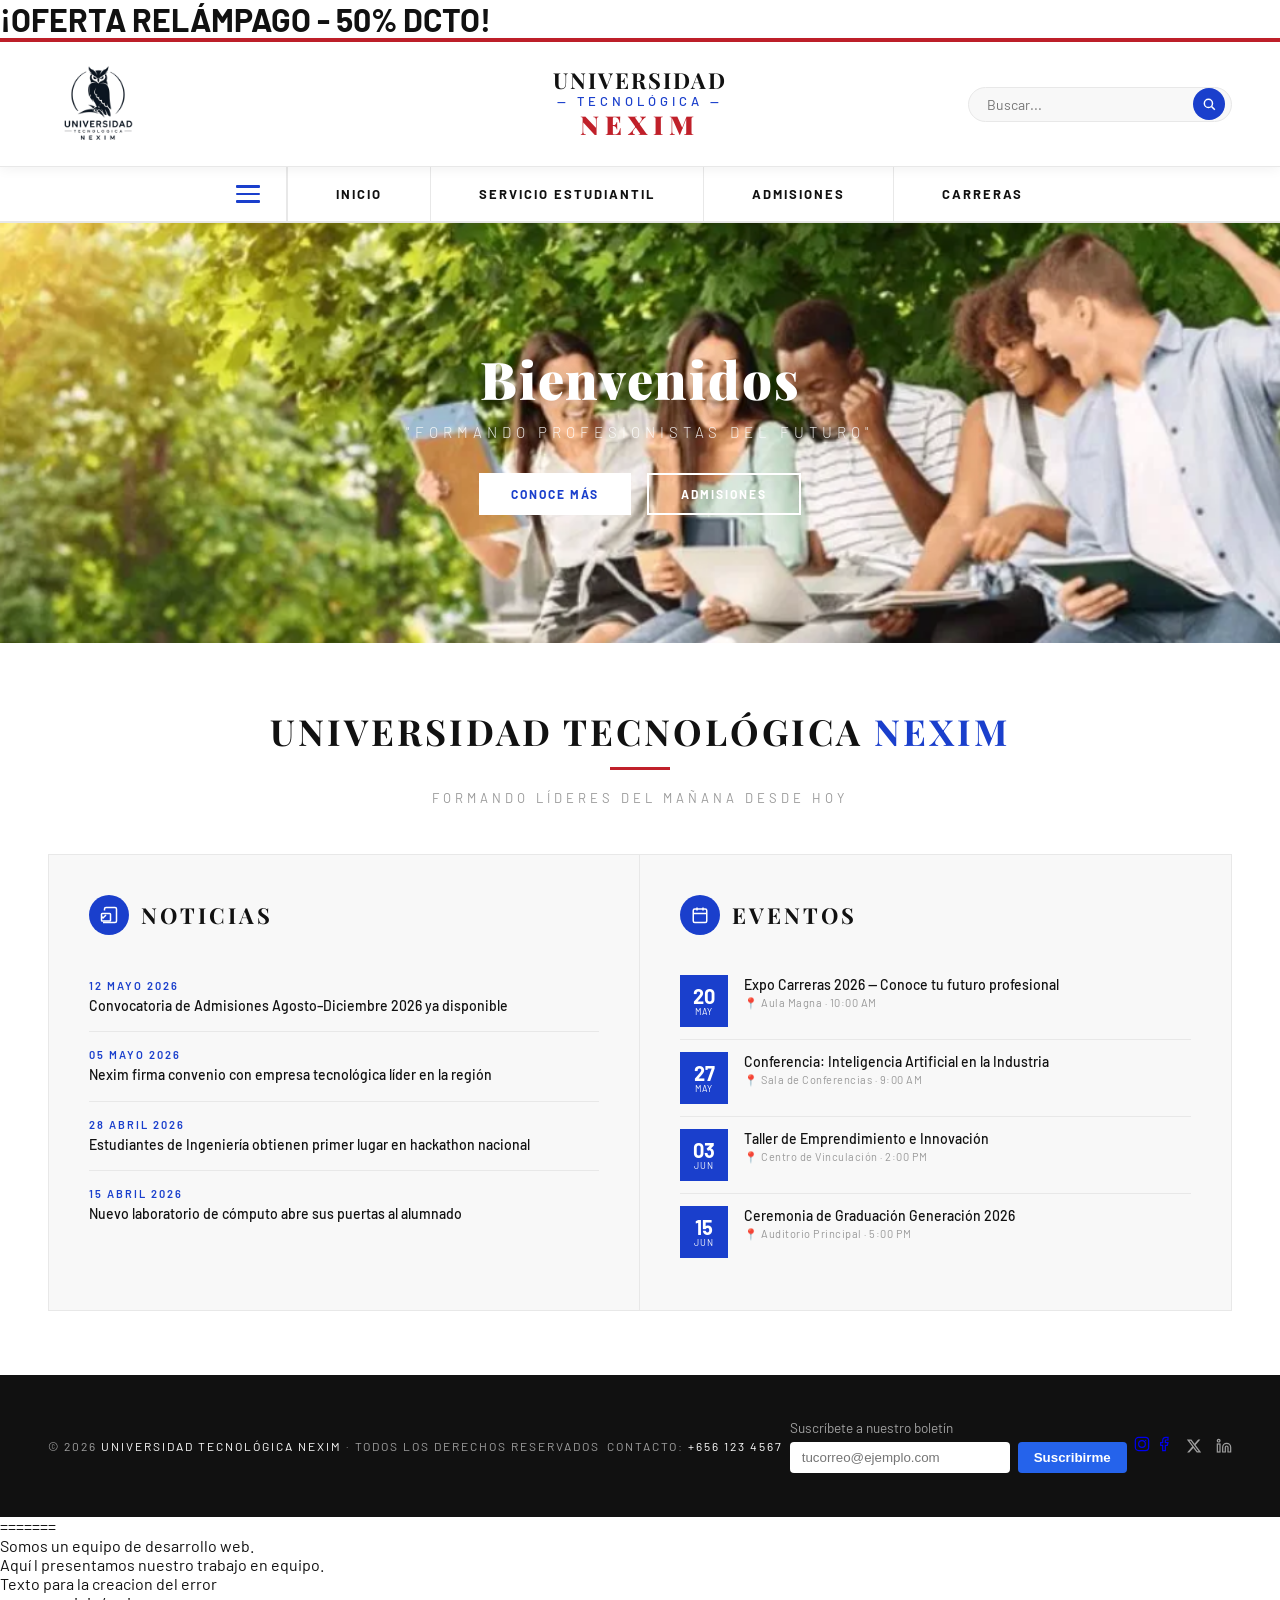
==== index.html @ dfc4796d "feat: formulario añadido en footer" ====
<!DOCTYPE html>
<html lang="es">
<head>
<meta charset="UTF-8">
<meta name="viewport" content="width=device-width, initial-scale=1.0">
<title>Universidad Tecnológica Nexim</title>
<link href="https://fonts.googleapis.com/css2?family=Playfair+Display:wght@700;900&family=Barlow:wght@300;400;500;600;700&display=swap" rel="stylesheet">
<link rel="stylesheet" href="style.css">
</head>
<body>
    <h1>¡OFERTA RELÁMPAGO - 50% DCTO!</h1>

<div class="top-bar"></div>

<!-- HEADER -->
<header>
  <a class="logo-area" href="index.html">
    <img class="logo-img" src="img/logo v2.png" alt="Logo Universidad Tecnológica Nexim">
  </a>
  <div class="logo-text">
    <span class="universidad">Universidad</span>
    <span class="tecnologica">— Tecnológica —</span>
    <span class="nexim">Nexim</span>
  </div>
  <div class="search-box">
    <input type="text" placeholder="Buscar...">
    <button>
      <svg width="14" height="14" fill="none" stroke="currentColor" stroke-width="2.5" viewBox="0 0 24 24">
        <circle cx="11" cy="11" r="7"/><line x1="16.5" y1="16.5" x2="22" y2="22"/>
      </svg>
    </button>
  </div>
</header>

<!-- NAV -->
<nav>
  <ul>
    <li id="hb-wrap">
      <button class="hamburger-btn" id="hb-btn">
        <span></span><span></span><span></span>
      </button>
      <ul class="submenu" id="se-submenu">
        <li>
          <a href="noticias.html">
            <svg width="15" height="15" fill="none" stroke="currentColor" stroke-width="2" viewBox="0 0 24 24">
              <path d="M4 22h16a2 2 0 0 0 2-2V4a2 2 0 0 0-2-2H8a2 2 0 0 0-2 2v2"/>
              <rect x="2" y="10" width="12" height="10" rx="1"/>
              <path d="M2 14l2 2 4-4"/>
            </svg>
            Noticias
          </a>
        </li>
        <li>
          <a href="eventos.html">
            <svg width="15" height="15" fill="none" stroke="currentColor" stroke-width="2" viewBox="0 0 24 24">
              <rect x="3" y="4" width="18" height="18" rx="2" ry="2"/>
              <line x1="16" y1="2" x2="16" y2="6"/>
              <line x1="8" y1="2" x2="8" y2="6"/>
              <line x1="3" y1="10" x2="21" y2="10"/>
            </svg>
            Eventos
          </a>
        </li>
        <!-- ── NUEVO: PORTAL ESTUDIANTIL ── -->
        <li class="submenu-divider"></li>
        <li>
          <a href="login.html" class="submenu-portal">
            <svg width="15" height="15" fill="none" stroke="currentColor" stroke-width="2" viewBox="0 0 24 24">
              <path d="M20 21v-2a4 4 0 0 0-4-4H8a4 4 0 0 0-4 4v2"/>
              <circle cx="12" cy="7" r="4"/>
            </svg>
            Portal Estudiantil
          </a>
        </li>
      </ul>
    </li>
    <li><a href="index.html">Inicio</a></li>
    <li><a href="estudiantil.html">Servicio Estudiantil</a></li>
    <li><a href="admisiones.html">Admisiones</a></li>
    <li><a href="carreras.html">Carreras</a></li>
  </ul>
</nav>

<!-- HERO -->
<section class="hero">
  <div class="hero-pattern"></div>
  <div class="hero-content">
    <h1>Bienvenidos</h1>
    <p>"Formando Profesionistas del Futuro"</p>
    <div class="hero-cta">
      <a href="carreras.html" class="btn-primary">Conoce más</a>
      <a href="admisiones.html" class="btn-outline">Admisiones</a>
    </div>
  </div>
</section>

<!-- WELCOME -->
<section class="welcome">
  <h2>Universidad Tecnológica <span>Nexim</span></h2>
  <div class="divider"></div>
  <p>Formando líderes del mañana desde hoy</p>
</section>

<!-- NEWS & EVENTS -->
<section class="news-events">
  <div class="news-panel">
    <div class="panel-header">
      <div class="panel-icon">
        <svg width="18" height="18" fill="none" stroke="currentColor" stroke-width="2" viewBox="0 0 24 24">
          <path d="M4 22h16a2 2 0 0 0 2-2V4a2 2 0 0 0-2-2H8a2 2 0 0 0-2 2v2"/>
          <path d="M2 14l2 2 4-4"/><rect x="2" y="10" width="12" height="10" rx="1"/>
        </svg>
      </div>
      <h3>Noticias</h3>
    </div>
    <div class="news-item">
      <div class="date">12 Mayo 2026</div>
      <div class="title">Convocatoria de Admisiones Agosto–Diciembre 2026 ya disponible</div>
    </div>
    <div class="news-item">
      <div class="date">05 Mayo 2026</div>
      <div class="title">Nexim firma convenio con empresa tecnológica líder en la región</div>
    </div>
    <div class="news-item">
      <div class="date">28 Abril 2026</div>
      <div class="title">Estudiantes de Ingeniería obtienen primer lugar en hackathon nacional</div>
    </div>
    <div class="news-item">
      <div class="date">15 Abril 2026</div>
      <div class="title">Nuevo laboratorio de cómputo abre sus puertas al alumnado</div>
    </div>
  </div>

  <div class="events-panel">
    <div class="panel-header">
      <div class="panel-icon">
        <svg width="18" height="18" fill="none" stroke="currentColor" stroke-width="2" viewBox="0 0 24 24">
          <rect x="3" y="4" width="18" height="18" rx="2" ry="2"/>
          <line x1="16" y1="2" x2="16" y2="6"/>
          <line x1="8" y1="2" x2="8" y2="6"/>
          <line x1="3" y1="10" x2="21" y2="10"/>
        </svg>
      </div>
      <h3>Eventos</h3>
    </div>
    <div class="event-item">
      <div class="event-date-box"><span class="day">20</span><span class="month">May</span></div>
      <div class="event-info">
        <div class="title">Expo Carreras 2026 — Conoce tu futuro profesional</div>
        <div class="place">📍 Aula Magna · 10:00 AM</div>
      </div>
    </div>
    <div class="event-item">
      <div class="event-date-box"><span class="day">27</span><span class="month">May</span></div>
      <div class="event-info">
        <div class="title">Conferencia: Inteligencia Artificial en la Industria</div>
        <div class="place">📍 Sala de Conferencias · 9:00 AM</div>
      </div>
    </div>
    <div class="event-item">
      <div class="event-date-box"><span class="day">03</span><span class="month">Jun</span></div>
      <div class="event-info">
        <div class="title">Taller de Emprendimiento e Innovación</div>
        <div class="place">📍 Centro de Vinculación · 2:00 PM</div>
      </div>
    </div>
    <div class="event-item">
      <div class="event-date-box"><span class="day">15</span><span class="month">Jun</span></div>
      <div class="event-info">
        <div class="title">Ceremonia de Graduación Generación 2026</div>
        <div class="place">📍 Auditorio Principal · 5:00 PM</div>
      </div>
    </div>
  </div>
</section>

<!-- FOOTER -->
<footer>
  <div class="copy">© 2026 <span>Universidad Tecnológica Nexim</span> · Todos los derechos reservados</div>
  <div class="copy">Contacto: <span>+656 123 4567</span></div>
  <form class="newsletter" onsubmit="event.preventDefault(); alert('¡Gracias por suscribirte!'); this.reset();">
  <label for="newsletter-email">Suscríbete a nuestro boletín</label>
  <div class="newsletter-row">
    <input type="email" id="newsletter-email" placeholder="tucorreo@ejemplo.com" required>
    <button type="submit">Suscribirme</button>
  </div>
  </form>
    <a href="https://www.instagram.com/" target="_blank" rel="noopener" title="Instagram">
      <svg width="16" height="16" fill="none" stroke="currentColor" stroke-width="1.8" viewBox="0 0 24 24">
        <rect x="2" y="2" width="20" height="20" rx="5" ry="5"/>
        <circle cx="12" cy="12" r="5"/>
        <circle cx="17.5" cy="6.5" r="1" fill="currentColor" stroke="none"/>
      </svg>
    </a>
    <a href="https://www.facebook.com/" target="_blank" rel="noopener" title="Facebook">
      <svg width="16" height="16" fill="none" stroke="currentColor" stroke-width="1.8" viewBox="0 0 24 24">
        <path d="M18 2h-3a5 5 0 0 0-5 5v3H7v4h3v8h4v-8h3l1-4h-4V7a1 1 0 0 1 1-1h3z"/>
      </svg>
    </a>
    <a href="https://x.com/" target="_blank" rel="noopener" title="Twitter"></a>
      <svg width="16" height="16" fill="currentColor" viewBox="0 0 24 24">
        <path d="M18.244 2.25h3.308l-7.227 8.26 8.502 11.24H16.17l-5.214-6.817L4.99 21.75H1.68l7.73-8.835L1.254 2.25H8.08l4.713 6.231zm-1.161 17.52h1.833L7.084 4.126H5.117z"/>
      </svg>
    </a>
    <a href="https://www.linkedin.com/" target="_blank" rel="noopener" title="LinkedIn"></a>
      <svg width="16" height="16" fill="none" stroke="currentColor" stroke-width="1.8" viewBox="0 0 24 24">
        <path d="M16 8a6 6 0 0 1 6 6v7h-4v-7a2 2 0 0 0-2-2 2 2 0 0 0-2 2v7h-4v-7a6 6 0 0 1 6-6z"/>
        <rect x="2" y="9" width="4" height="12"/>
        <circle cx="4" cy="4" r="2"/>
      </svg>
    </a>
  </div>
</footer>

<style>
/* ── SEPARADOR Y ESTILO PORTAL EN SUBMENÚ ── */
.submenu-divider {
  height: 1px;
  background: #e5e7eb;
  margin: 6px 12px;
  list-style: none;
}
.submenu-portal {
  color: #1a2744 !important;
  font-weight: 600 !important;
}
.submenu-portal svg {
  stroke: #2563eb;
}
</style>

<script>
  const hbBtn = document.getElementById('hb-btn');
  const submenu = document.getElementById('se-submenu');

  hbBtn.addEventListener('click', function(e) {
    e.stopPropagation();
    const isOpen = submenu.classList.toggle('open');
    if (isOpen) {
      const rect = hbBtn.getBoundingClientRect();
      submenu.style.top  = (rect.bottom) + 'px';
      submenu.style.left = (rect.left)   + 'px';
    }
  });

  document.addEventListener('click', function() {
    submenu.classList.remove('open');
  });
</script>

=======
    <p>Somos un equipo de desarrollo web.</p>
    <p>Aquí l presentamos nuestro trabajo en equipo.</p>

        <div class="caja">
        <p>Texto para la creacion del error</p>
        </div>
>>>>>>> origin/main
</body>
</html>
---- style.css ----
:root {
  --blue: #1a3fcc;
  --blue-dark: #1230a8;
  --blue-light: #2d52e0;
  --red: #c0202a;
  --white: #ffffff;
  --off-white: #f8f8f8;
  --gray-light: #e8e8e8;
  --gray: #999;
  --dark: #111;
}

* { margin: 0; padding: 0; box-sizing: border-box; }

body {
  font-family: 'Barlow', sans-serif;
  background: var(--white);
  color: var(--dark);
}

/* ── TOP BAR ── */
.top-bar {
  background: var(--red);
  height: 4px;
  width: 100%;
}

/* ── HEADER ── */
header {
  display: grid;
  grid-template-columns: 1fr 1fr 1fr;
  align-items: center;
  padding: 12px 48px;
  background: var(--white);
  border-bottom: 1px solid var(--gray-light);
  position: sticky;
  top: 0;
  z-index: 100;
  box-shadow: 0 2px 12px rgba(0,0,0,0.06);
}

.logo-area {
  display: flex;
  align-items: center;
  text-decoration: none;
  justify-content: flex-start;
}

.logo-img {
  width: 100px;
  height: 100px;
  object-fit: contain;
}

.logo-text {
  display: flex;
  flex-direction: column;
  align-items: center;
  text-align: center;
  line-height: 1.2;
  justify-self: center;
}

.logo-text .universidad {
  font-family: 'Playfair Display', serif;
  font-size: 22px;
  font-weight: 700;
  color: var(--dark);
  letter-spacing: 2px;
  text-transform: uppercase;
}

.logo-text .tecnologica {
  font-size: 13px;
  font-weight: 500;
  color: var(--blue);
  letter-spacing: 4px;
  text-transform: uppercase;
}

.logo-text .nexim {
  font-family: 'Playfair Display', serif;
  font-size: 26px;
  font-weight: 900;
  color: var(--red);
  letter-spacing: 6px;
  text-transform: uppercase;
}

/* ── BUSCADOR ── */
.search-box {
  display: flex;
  align-items: center;
  border: 1.5px solid var(--gray-light);
  border-radius: 30px;
  overflow: hidden;
  padding: 0 6px 0 18px;
  background: var(--off-white);
  gap: 6px;
  transition: border-color 0.2s;
  justify-self: end;
}

.search-box:focus-within { border-color: var(--blue); }

.search-box input {
  border: none;
  background: transparent;
  font-family: 'Barlow', sans-serif;
  font-size: 14px;
  outline: none;
  width: 200px;
  color: var(--dark);
  padding: 8px 0;
}

.search-box button {
  background: var(--blue);
  border: none;
  border-radius: 50%;
  width: 32px;
  height: 32px;
  color: white;
  cursor: pointer;
  display: flex;
  align-items: center;
  justify-content: center;
  transition: background 0.2s;
}

.search-box button:hover { background: var(--blue-dark); }

/* ── NAV ── */
nav {
  background: var(--white);
  border-bottom: 2px solid var(--gray-light);
  position: relative;
  z-index: 99;
}

nav ul {
  display: flex;
  list-style: none;
  justify-content: center;
  align-items: stretch;
  gap: 0;
  margin: 0;
  padding: 0;
}

nav ul li {
  display: flex;
  align-items: stretch;
}

nav ul li a {
  display: flex;
  align-items: center;
  padding: 18px 48px;
  text-decoration: none;
  font-size: 13px;
  font-weight: 700;
  letter-spacing: 2px;
  text-transform: uppercase;
  color: var(--dark);
  position: relative;
  transition: color 0.2s;
  white-space: nowrap;
}

nav ul li a::after {
  content: '';
  position: absolute;
  bottom: 0;
  left: 50%;
  transform: translateX(-50%);
  width: 0;
  height: 3px;
  background: var(--blue);
  transition: width 0.3s ease;
}

nav ul li a:hover { color: var(--blue); }
nav ul li a:hover::after { width: 100%; }
nav ul li a.active { color: var(--blue); }
nav ul li a.active::after { width: 100%; }

nav ul li + li { border-left: 1px solid var(--gray-light); }

/* ── HAMBURGER ── */
#hb-wrap {
  position: relative;
  display: flex;
  align-items: stretch;
  border-right: 1px solid var(--gray-light);
}

.hamburger-btn {
  display: flex;
  flex-direction: column;
  gap: 5px;
  justify-content: center;
  align-items: center;
  background: none;
  border: none;
  cursor: pointer;
  padding: 18px 26px;
  transition: background 0.2s;
}

.hamburger-btn:hover { background: #f0f4ff; }

.hamburger-btn span {
  display: block;
  width: 24px;
  height: 2.5px;
  background: var(--blue);
  border-radius: 1px;
  transition: background 0.2s;
}

.hamburger-btn:hover span { background: var(--blue-dark); }

/* ── HAMBURGER SUBMENU (FIX) ── */
#hb-wrap .submenu {
  display: none;
  position: fixed;        /* ← fixed en lugar de absolute */
  top: auto;
  left: auto;
  transform: none;
  background: #fff;
  border: none;
  border-top: 3px solid var(--blue);
  min-width: 220px;
  z-index: 200;
  padding: 8px 0;
  list-style: none;
  border-radius: 0 0 10px 10px;
  box-shadow: 0 8px 24px rgba(0,0,0,0.12);
}

#hb-wrap .submenu.open { display: block; }

#hb-wrap .submenu li {
  display: block;
}

#hb-wrap .submenu a {
  display: flex;
  align-items: center;
  gap: 12px;
  padding: 14px 24px;
  font-size: 15px;
  color: #333;
  text-decoration: none;
  font-weight: 500;
  letter-spacing: 0.5px;
  text-transform: none;
  border-left: 3px solid transparent;
  transition: all 0.2s;
}

#hb-wrap .submenu a::after { display: none; }

#hb-wrap .submenu a svg {
  width: 20px;
  height: 20px;
  color: var(--blue);
  opacity: 0.6;
  transition: opacity 0.2s;
  flex-shrink: 0;
}

#hb-wrap .submenu a:hover {
  background: #f0f4ff;
  color: var(--blue);
  border-left-color: var(--blue);
}

#hb-wrap .submenu a:hover svg { opacity: 1; }

/* ── HERO ── */
.hero {
  position: relative;
  width: 100%;
  height: 420px;
  background-image: url('img/fondo.png');
  background-size: cover;
  background-position: center;
  background-color: var(--blue);
  overflow: hidden;
  display: flex;
  align-items: center;
  justify-content: center;
}

.hero-pattern { display: none; }

.hero-content {
  position: relative;
  text-align: center;
  color: white;
  animation: fadeUp 0.8s ease both;
  z-index: 1;
}

@keyframes fadeUp {
  from { opacity: 0; transform: translateY(30px); }
  to   { opacity: 1; transform: translateY(0); }
}

.hero-content h1 {
  font-family: 'Playfair Display', serif;
  font-size: 52px;
  font-weight: 900;
  letter-spacing: 2px;
  line-height: 1.1;
  margin-bottom: 16px;
  text-shadow: 0 4px 20px rgba(0,0,0,0.3);
}

.hero-content p {
  font-size: 15px;
  font-weight: 300;
  letter-spacing: 5px;
  text-transform: uppercase;
  opacity: 0.85;
  margin-bottom: 32px;
}

.hero-cta {
  display: inline-flex;
  gap: 16px;
}

.btn-primary {
  background: white;
  color: var(--blue);
  font-family: 'Barlow', sans-serif;
  font-weight: 700;
  font-size: 12px;
  letter-spacing: 2px;
  text-transform: uppercase;
  padding: 14px 32px;
  border: none;
  cursor: pointer;
  text-decoration: none;
  transition: all 0.2s;
}

.btn-primary:hover { background: var(--off-white); transform: translateY(-2px); }

.btn-outline {
  border: 2px solid white;
  color: white;
  font-family: 'Barlow', sans-serif;
  font-weight: 700;
  font-size: 12px;
  letter-spacing: 2px;
  text-transform: uppercase;
  padding: 12px 32px;
  cursor: pointer;
  text-decoration: none;
  transition: all 0.2s;
}

.btn-outline:hover { background: white; color: var(--blue); transform: translateY(-2px); }

/* ── WELCOME ── */
.welcome {
  text-align: center;
  padding: 64px 48px 48px;
  background: var(--white);
}

.welcome h2 {
  font-family: 'Playfair Display', serif;
  font-size: 36px;
  font-weight: 700;
  color: var(--dark);
  letter-spacing: 3px;
  text-transform: uppercase;
  margin-bottom: 12px;
}

.welcome h2 span { color: var(--blue); }

.divider {
  width: 60px;
  height: 3px;
  background: var(--red);
  margin: 0 auto 20px;
}

.welcome p {
  font-size: 13px;
  letter-spacing: 4px;
  text-transform: uppercase;
  color: var(--gray);
  font-weight: 400;
}

/* ── NEWS & EVENTS ── */
.news-events {
  display: grid;
  grid-template-columns: 1fr 1fr;
  gap: 0;
  margin: 0 48px 64px;
  border: 1px solid var(--gray-light);
  overflow: hidden;
}

.news-panel, .events-panel {
  padding: 40px;
  background: var(--off-white);
}

.news-panel { border-right: 1px solid var(--gray-light); }

.panel-header {
  display: flex;
  align-items: center;
  gap: 12px;
  margin-bottom: 28px;
}

.panel-icon {
  width: 40px;
  height: 40px;
  background: var(--blue);
  border-radius: 50%;
  display: flex;
  align-items: center;
  justify-content: center;
  color: white;
  flex-shrink: 0;
}

.panel-header h3 {
  font-family: 'Playfair Display', serif;
  font-size: 22px;
  font-weight: 700;
  letter-spacing: 3px;
  text-transform: uppercase;
  color: var(--dark);
}

.news-item {
  padding: 16px 0;
  border-bottom: 1px solid var(--gray-light);
  cursor: pointer;
  transition: padding-left 0.2s;
}

.news-item:last-child { border-bottom: none; }
.news-item:hover { padding-left: 8px; }

.news-item .date {
  font-size: 11px;
  font-weight: 600;
  letter-spacing: 2px;
  text-transform: uppercase;
  color: var(--blue);
  margin-bottom: 4px;
}

.news-item .title {
  font-size: 14px;
  font-weight: 500;
  color: var(--dark);
  line-height: 1.4;
}

.event-item {
  display: flex;
  gap: 16px;
  padding: 12px 0;
  border-bottom: 1px solid var(--gray-light);
  cursor: pointer;
  transition: padding-left 0.2s;
}

.event-item:last-child { border-bottom: none; }
.event-item:hover { padding-left: 8px; }

.event-date-box {
  width: 48px;
  height: 52px;
  background: var(--blue);
  color: white;
  display: flex;
  flex-direction: column;
  align-items: center;
  justify-content: center;
  flex-shrink: 0;
  line-height: 1.1;
}

.event-date-box .day  { font-size: 20px; font-weight: 700; }
.event-date-box .month { font-size: 9px; letter-spacing: 1px; text-transform: uppercase; }

.event-info .title { font-size: 14px; font-weight: 500; color: var(--dark); line-height: 1.4; }
.event-info .place { font-size: 11px; color: var(--gray); margin-top: 2px; letter-spacing: 0.5px; }

/* ── FOOTER ── */
footer {
  background: var(--dark);
  color: rgba(255,255,255,0.6);
  padding: 32px 48px;
  display: flex;
  align-items: center;
  justify-content: space-between;
}

footer .copy {
  font-size: 12px;
  letter-spacing: 2px;
  text-transform: uppercase;
}

footer .copy span { color: white; }

.social-links {
  display: flex;
  gap: 16px;
}

.social-links a {
  width: 36px;
  height: 36px;
  border: 1px solid rgba(255,255,255,0.2);
  border-radius: 50%;
  display: flex;
  align-items: center;
  justify-content: center;
  color: rgba(255,255,255,0.6);
  text-decoration: none;
  transition: all 0.2s;
}

.social-links a:hover {
  background: var(--blue);
  border-color: var(--blue);
  color: white;
  transform: translateY(-2px);
}

.newsletter { margin: 12px 0; }
.newsletter label { display: block; font-size: 0.85rem; margin-bottom: 6px; }
.newsletter-row { display: flex; gap: 8px; justify-content: center; flex-wrap: wrap; }
.newsletter input { padding: 8px 12px; border: none; border-radius: 4px; min-width: 220px; }
.newsletter button { padding: 8px 16px; border: none; border-radius: 4px; background: #2563eb; color: #fff; font-weight: 600; cursor: pointer; }
.newsletter button:hover { opacity: 0.85; }
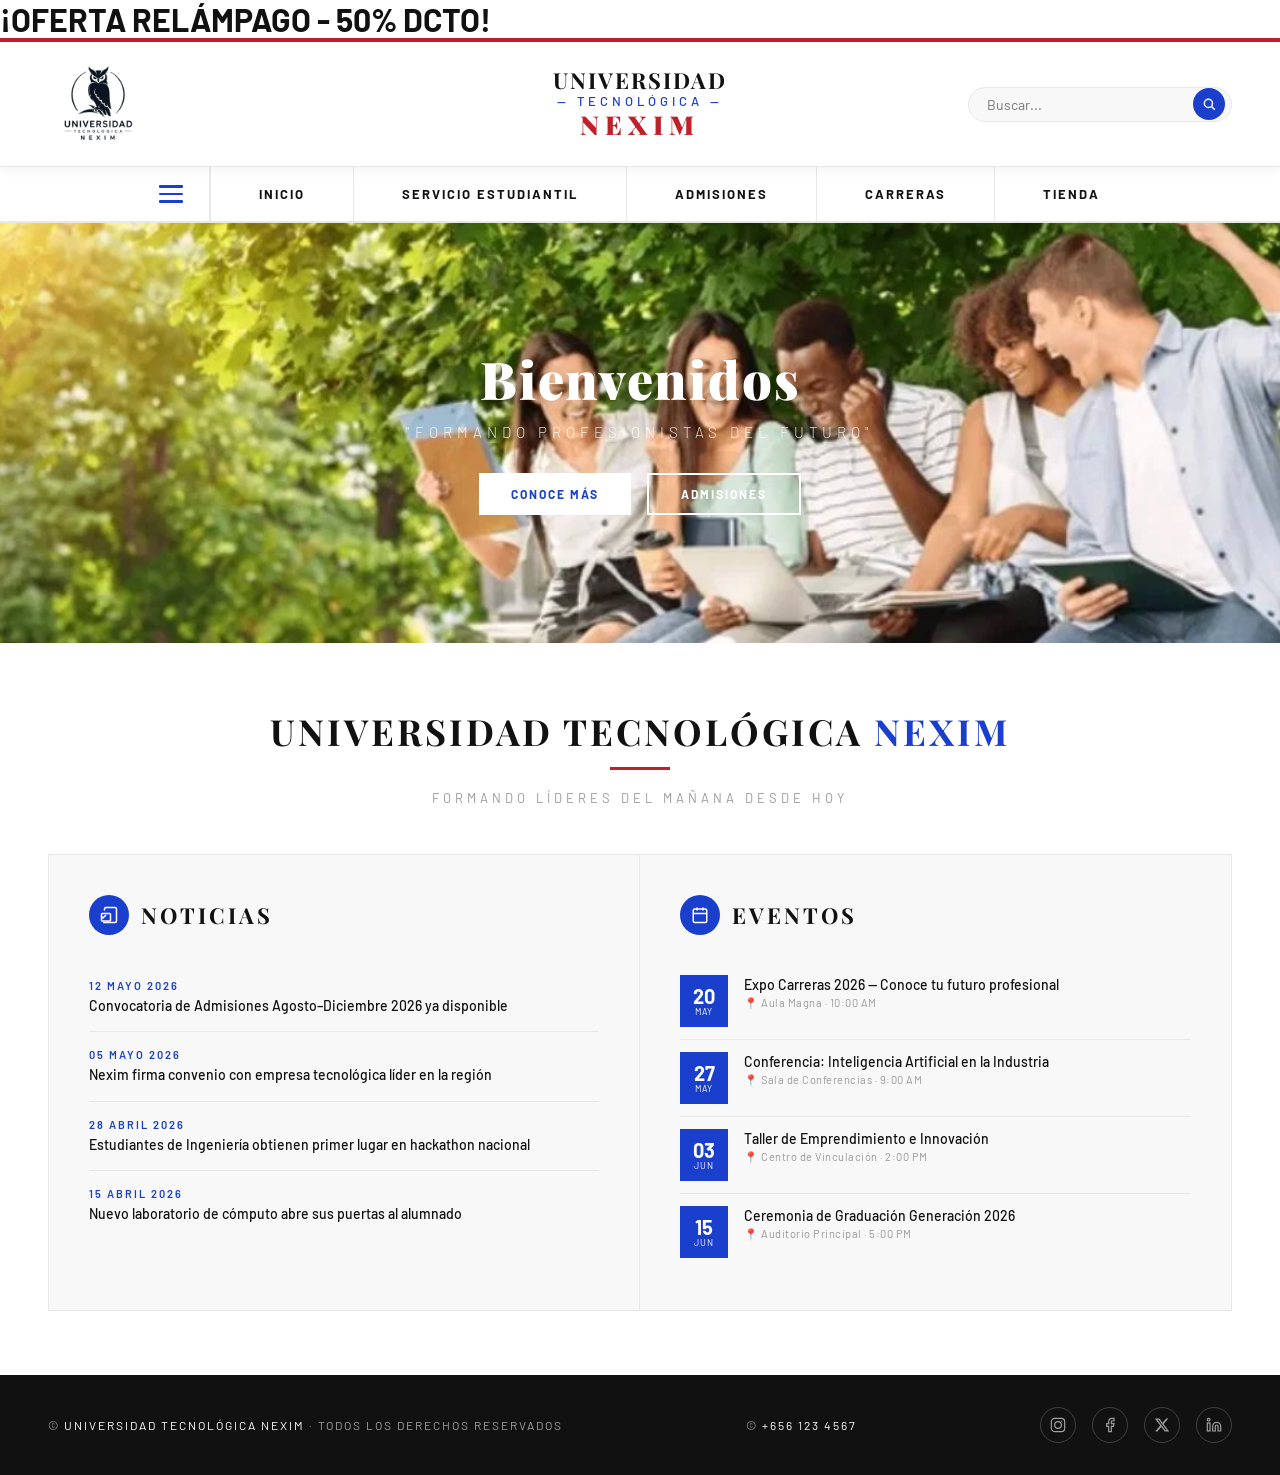
==== commit fa0cf7c7: "feat: apartado de tienda con productos, precios y boton comprar" ====
--- a/index.html
+++ b/index.html
@@ -9,6 +9,7 @@
 </head>
 <body>
     <h1>¡OFERTA RELÁMPAGO - 50% DCTO!</h1>
+
 
 <div class="top-bar"></div>
 
@@ -78,6 +79,7 @@
     <li><a href="estudiantil.html">Servicio Estudiantil</a></li>
     <li><a href="admisiones.html">Admisiones</a></li>
     <li><a href="carreras.html">Carreras</a></li>
+    <li><a href="tienda.html">Tienda</a></li>
   </ul>
 </nav>
 
@@ -176,33 +178,27 @@
 
 <!-- FOOTER -->
 <footer>
-  <div class="copy">© 2026 <span>Universidad Tecnológica Nexim</span> · Todos los derechos reservados</div>
-  <div class="copy">Contacto: <span>+656 123 4567</span></div>
-  <form class="newsletter" onsubmit="event.preventDefault(); alert('¡Gracias por suscribirte!'); this.reset();">
-  <label for="newsletter-email">Suscríbete a nuestro boletín</label>
-  <div class="newsletter-row">
-    <input type="email" id="newsletter-email" placeholder="tucorreo@ejemplo.com" required>
-    <button type="submit">Suscribirme</button>
-  </div>
-  </form>
-    <a href="https://www.instagram.com/" target="_blank" rel="noopener" title="Instagram">
+  <div class="copy">© <span>Universidad Tecnológica Nexim</span> · Todos los derechos reservados</div>
+  <div class="copy">© <span>+656 123 4567</span></div>
+  <div class="social-links">
+    <a href="#" title="Instagram">
       <svg width="16" height="16" fill="none" stroke="currentColor" stroke-width="1.8" viewBox="0 0 24 24">
         <rect x="2" y="2" width="20" height="20" rx="5" ry="5"/>
         <circle cx="12" cy="12" r="5"/>
         <circle cx="17.5" cy="6.5" r="1" fill="currentColor" stroke="none"/>
       </svg>
     </a>
-    <a href="https://www.facebook.com/" target="_blank" rel="noopener" title="Facebook">
+    <a href="#" title="Facebook">
       <svg width="16" height="16" fill="none" stroke="currentColor" stroke-width="1.8" viewBox="0 0 24 24">
         <path d="M18 2h-3a5 5 0 0 0-5 5v3H7v4h3v8h4v-8h3l1-4h-4V7a1 1 0 0 1 1-1h3z"/>
       </svg>
     </a>
-    <a href="https://x.com/" target="_blank" rel="noopener" title="Twitter"></a>
+    <a href="#" title="Twitter">
       <svg width="16" height="16" fill="currentColor" viewBox="0 0 24 24">
         <path d="M18.244 2.25h3.308l-7.227 8.26 8.502 11.24H16.17l-5.214-6.817L4.99 21.75H1.68l7.73-8.835L1.254 2.25H8.08l4.713 6.231zm-1.161 17.52h1.833L7.084 4.126H5.117z"/>
       </svg>
     </a>
-    <a href="https://www.linkedin.com/" target="_blank" rel="noopener" title="LinkedIn"></a>
+    <a href="#" title="LinkedIn">
       <svg width="16" height="16" fill="none" stroke="currentColor" stroke-width="1.8" viewBox="0 0 24 24">
         <path d="M16 8a6 6 0 0 1 6 6v7h-4v-7a2 2 0 0 0-2-2 2 2 0 0 0-2 2v7h-4v-7a6 6 0 0 1 6-6z"/>
         <rect x="2" y="9" width="4" height="12"/>
@@ -248,13 +244,5 @@
   });
 </script>
 
-=======
-    <p>Somos un equipo de desarrollo web.</p>
-    <p>Aquí l presentamos nuestro trabajo en equipo.</p>
-
-        <div class="caja">
-        <p>Texto para la creacion del error</p>
-        </div>
->>>>>>> origin/main
 </body>
 </html>
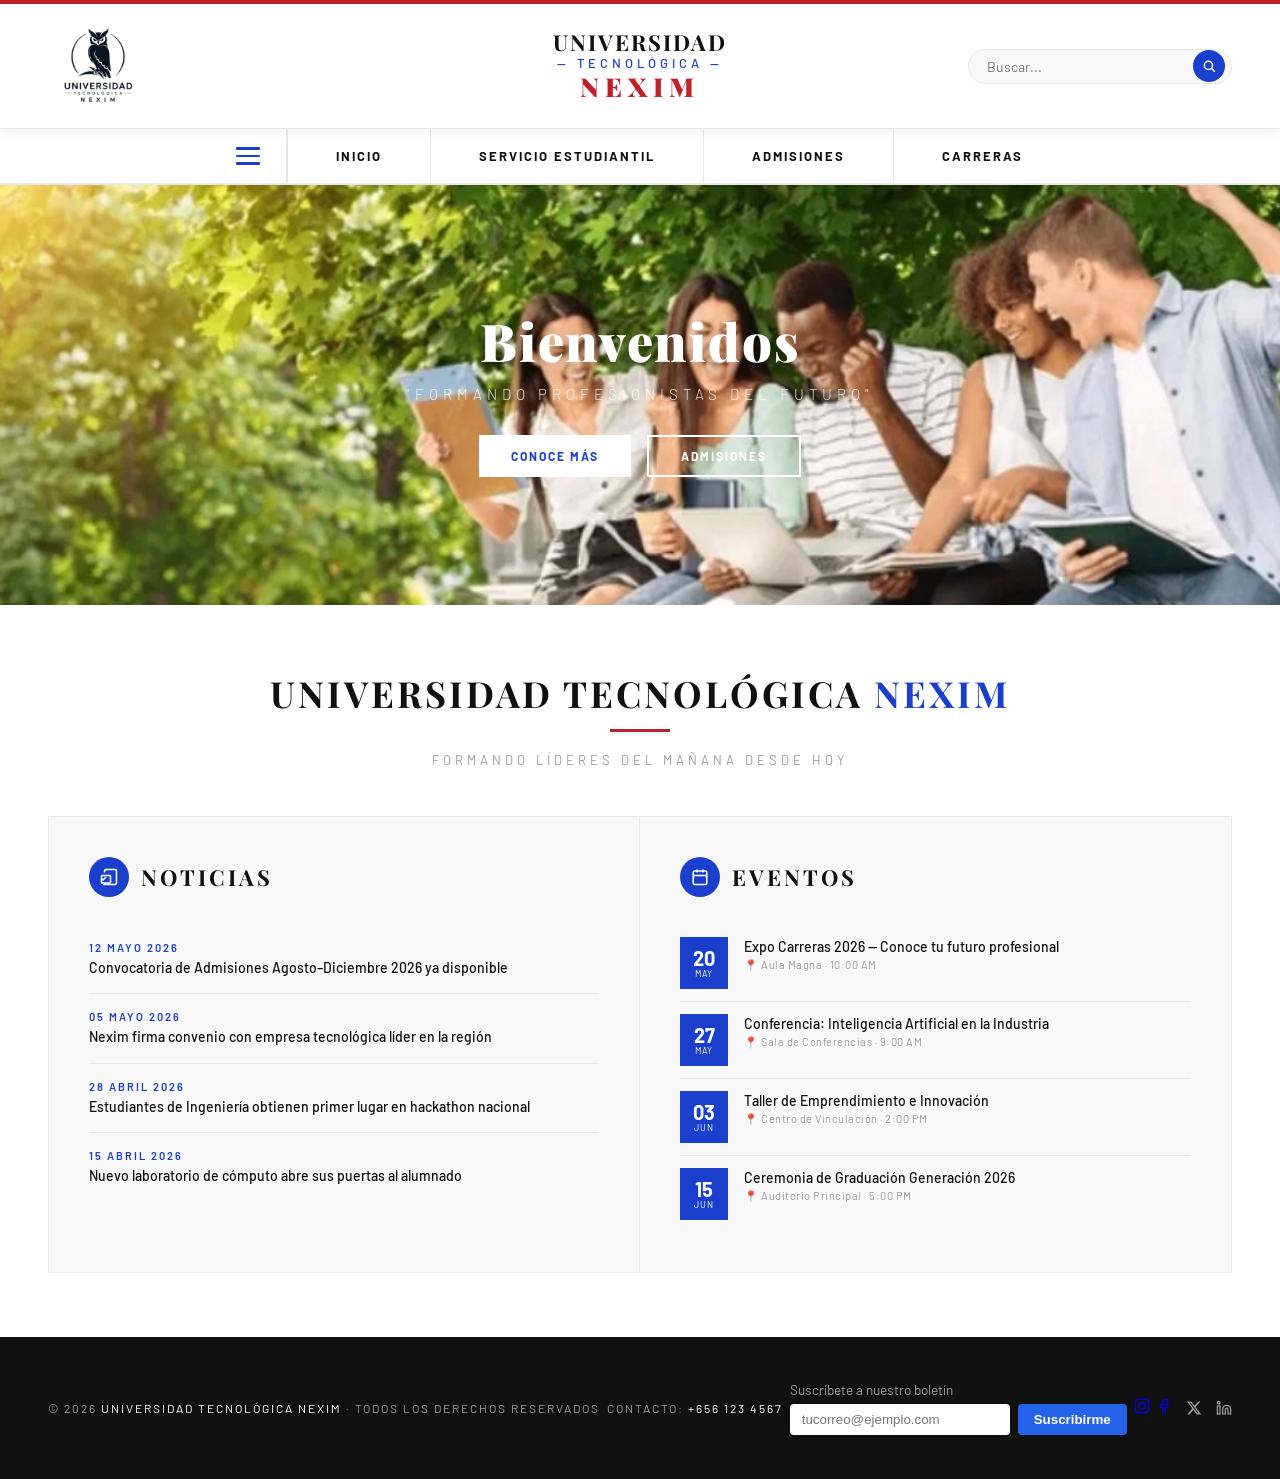
==== commit c818b1cc: "merge: actualizado con main" ====
--- a/index.html
+++ b/index.html
@@ -8,8 +8,6 @@
 <link rel="stylesheet" href="style.css">
 </head>
 <body>
-    <h1>¡OFERTA RELÁMPAGO - 50% DCTO!</h1>
-
 
 <div class="top-bar"></div>
 
@@ -79,7 +77,6 @@
     <li><a href="estudiantil.html">Servicio Estudiantil</a></li>
     <li><a href="admisiones.html">Admisiones</a></li>
     <li><a href="carreras.html">Carreras</a></li>
-    <li><a href="tienda.html">Tienda</a></li>
   </ul>
 </nav>
 
@@ -178,27 +175,33 @@
 
 <!-- FOOTER -->
 <footer>
-  <div class="copy">© <span>Universidad Tecnológica Nexim</span> · Todos los derechos reservados</div>
-  <div class="copy">© <span>+656 123 4567</span></div>
-  <div class="social-links">
-    <a href="#" title="Instagram">
+  <div class="copy">© 2026 <span>Universidad Tecnológica Nexim</span> · Todos los derechos reservados</div>
+  <div class="copy">Contacto: <span>+656 123 4567</span></div>
+  <form class="newsletter" onsubmit="event.preventDefault(); alert('¡Gracias por suscribirte!'); this.reset();">
+  <label for="newsletter-email">Suscríbete a nuestro boletín</label>
+  <div class="newsletter-row">
+    <input type="email" id="newsletter-email" placeholder="tucorreo@ejemplo.com" required>
+    <button type="submit">Suscribirme</button>
+  </div>
+  </form>
+    <a href="https://www.instagram.com/" target="_blank" rel="noopener" title="Instagram">
       <svg width="16" height="16" fill="none" stroke="currentColor" stroke-width="1.8" viewBox="0 0 24 24">
         <rect x="2" y="2" width="20" height="20" rx="5" ry="5"/>
         <circle cx="12" cy="12" r="5"/>
         <circle cx="17.5" cy="6.5" r="1" fill="currentColor" stroke="none"/>
       </svg>
     </a>
-    <a href="#" title="Facebook">
+    <a href="https://www.facebook.com/" target="_blank" rel="noopener" title="Facebook">
       <svg width="16" height="16" fill="none" stroke="currentColor" stroke-width="1.8" viewBox="0 0 24 24">
         <path d="M18 2h-3a5 5 0 0 0-5 5v3H7v4h3v8h4v-8h3l1-4h-4V7a1 1 0 0 1 1-1h3z"/>
       </svg>
     </a>
-    <a href="#" title="Twitter">
+    <a href="https://x.com/" target="_blank" rel="noopener" title="Twitter"></a>
       <svg width="16" height="16" fill="currentColor" viewBox="0 0 24 24">
         <path d="M18.244 2.25h3.308l-7.227 8.26 8.502 11.24H16.17l-5.214-6.817L4.99 21.75H1.68l7.73-8.835L1.254 2.25H8.08l4.713 6.231zm-1.161 17.52h1.833L7.084 4.126H5.117z"/>
       </svg>
     </a>
-    <a href="#" title="LinkedIn">
+    <a href="https://www.linkedin.com/" target="_blank" rel="noopener" title="LinkedIn"></a>
       <svg width="16" height="16" fill="none" stroke="currentColor" stroke-width="1.8" viewBox="0 0 24 24">
         <path d="M16 8a6 6 0 0 1 6 6v7h-4v-7a2 2 0 0 0-2-2 2 2 0 0 0-2 2v7h-4v-7a6 6 0 0 1 6-6z"/>
         <rect x="2" y="9" width="4" height="12"/>
@@ -245,4 +248,4 @@
 </script>
 
 </body>
-</html>+</html>
--- a/style.css
+++ b/style.css
@@ -538,16 +538,13 @@
   transition: all 0.2s;
 }
 
-.social-links a:hover {
-  background: var(--blue);
-  border-color: var(--blue);
-  color: white;
-  transform: translateY(-2px);
-}
+    .tarjeta {
+        padding: 24px 22px;
+    }
 
 .newsletter { margin: 12px 0; }
 .newsletter label { display: block; font-size: 0.85rem; margin-bottom: 6px; }
 .newsletter-row { display: flex; gap: 8px; justify-content: center; flex-wrap: wrap; }
 .newsletter input { padding: 8px 12px; border: none; border-radius: 4px; min-width: 220px; }
 .newsletter button { padding: 8px 16px; border: none; border-radius: 4px; background: #2563eb; color: #fff; font-weight: 600; cursor: pointer; }
-.newsletter button:hover { opacity: 0.85; }+.newsletter button:hover { opacity: 0.85; }
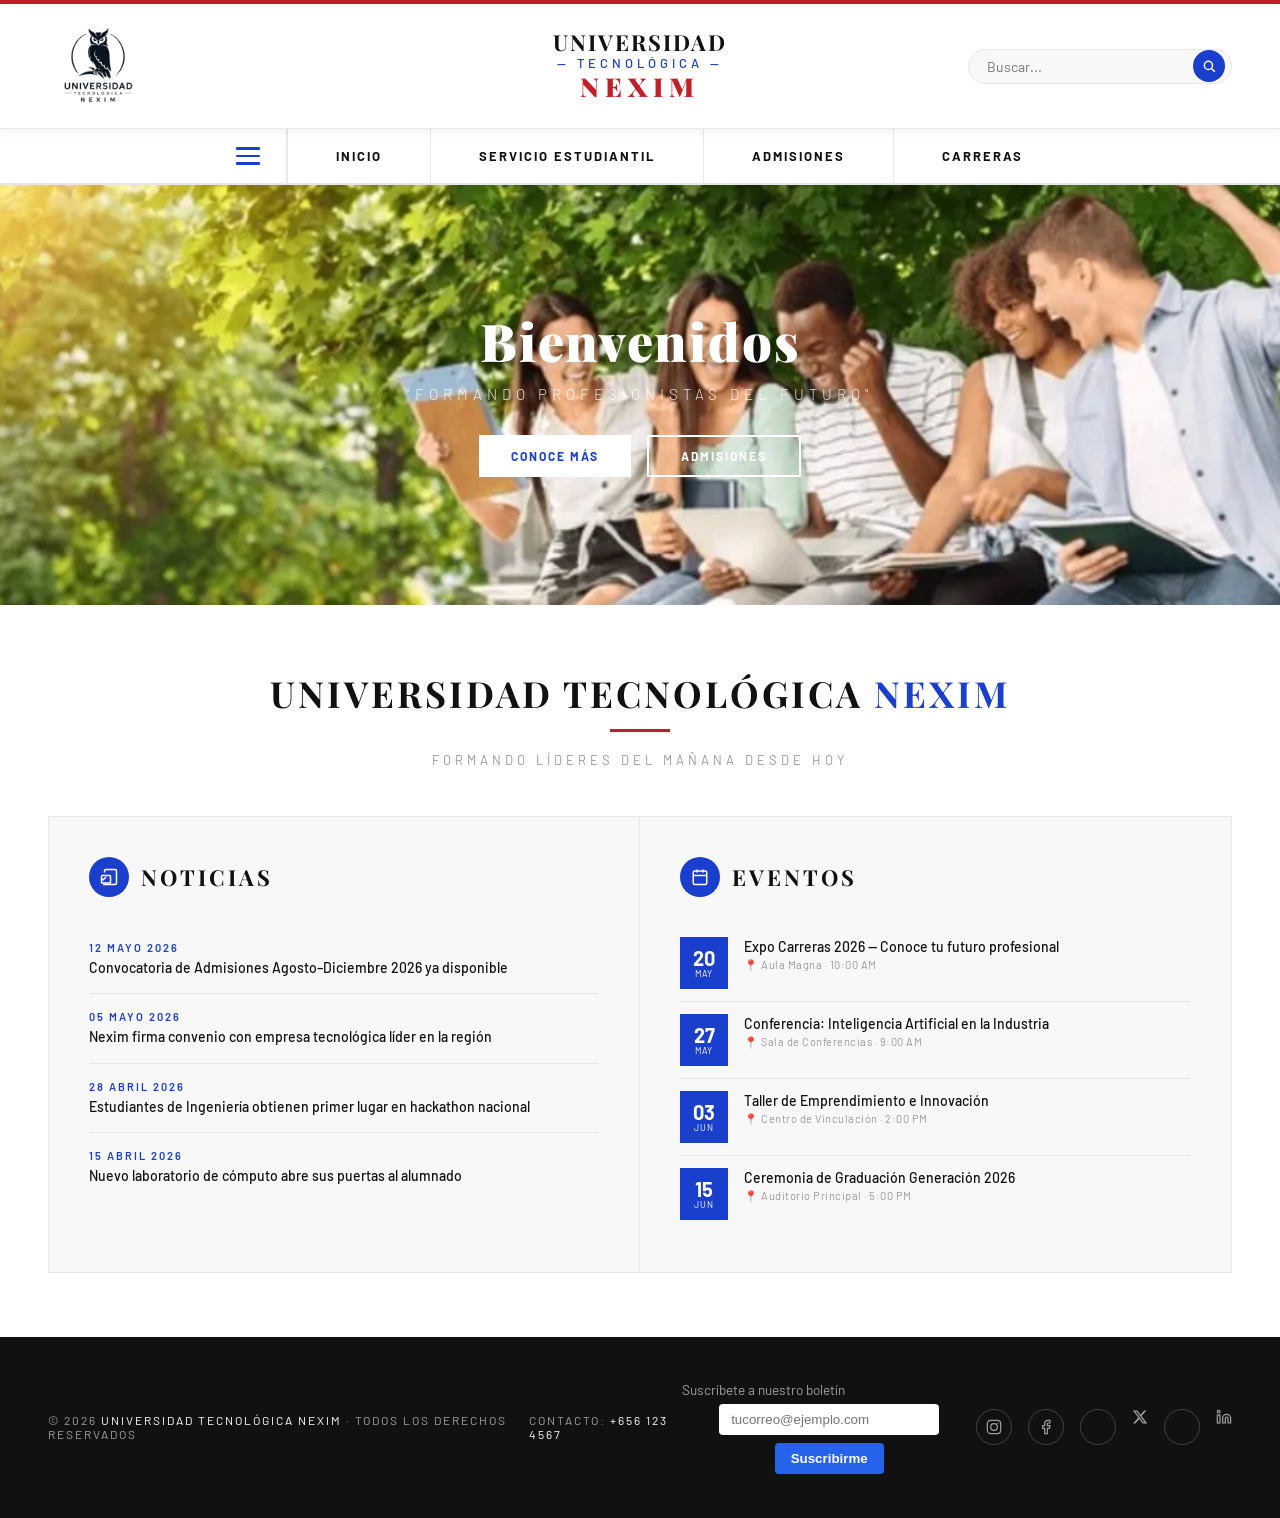
==== commit 6eda8df8: "fix: resolviendo error en el contenedor social-links y reglas de style.css" ====
--- a/index.html
+++ b/index.html
@@ -184,31 +184,32 @@
     <button type="submit">Suscribirme</button>
   </div>
   </form>
-    <a href="https://www.instagram.com/" target="_blank" rel="noopener" title="Instagram">
-      <svg width="16" height="16" fill="none" stroke="currentColor" stroke-width="1.8" viewBox="0 0 24 24">
-        <rect x="2" y="2" width="20" height="20" rx="5" ry="5"/>
-        <circle cx="12" cy="12" r="5"/>
-        <circle cx="17.5" cy="6.5" r="1" fill="currentColor" stroke="none"/>
-      </svg>
-    </a>
-    <a href="https://www.facebook.com/" target="_blank" rel="noopener" title="Facebook">
-      <svg width="16" height="16" fill="none" stroke="currentColor" stroke-width="1.8" viewBox="0 0 24 24">
-        <path d="M18 2h-3a5 5 0 0 0-5 5v3H7v4h3v8h4v-8h3l1-4h-4V7a1 1 0 0 1 1-1h3z"/>
-      </svg>
-    </a>
-    <a href="https://x.com/" target="_blank" rel="noopener" title="Twitter"></a>
-      <svg width="16" height="16" fill="currentColor" viewBox="0 0 24 24">
-        <path d="M18.244 2.25h3.308l-7.227 8.26 8.502 11.24H16.17l-5.214-6.817L4.99 21.75H1.68l7.73-8.835L1.254 2.25H8.08l4.713 6.231zm-1.161 17.52h1.833L7.084 4.126H5.117z"/>
-      </svg>
-    </a>
-    <a href="https://www.linkedin.com/" target="_blank" rel="noopener" title="LinkedIn"></a>
-      <svg width="16" height="16" fill="none" stroke="currentColor" stroke-width="1.8" viewBox="0 0 24 24">
-        <path d="M16 8a6 6 0 0 1 6 6v7h-4v-7a2 2 0 0 0-2-2 2 2 0 0 0-2 2v7h-4v-7a6 6 0 0 1 6-6z"/>
-        <rect x="2" y="9" width="4" height="12"/>
-        <circle cx="4" cy="4" r="2"/>
-      </svg>
-    </a>
-  </div>
+  <div class="social-links">
+        <a href="https://www.instagram.com/" target="_blank" rel="noopener" title="Instagram">
+        <svg width="16" height="16" fill="none" stroke="currentColor" stroke-width="1.8" viewBox="0 0 24 24">
+            <rect x="2" y="2" width="20" height="20" rx="5" ry="5"/>
+            <circle cx="12" cy="12" r="5"/>
+            <circle cx="17.5" cy="6.5" r="1" fill="currentColor" stroke="none"/>
+        </svg>
+        </a>
+        <a href="https://www.facebook.com/" target="_blank" rel="noopener" title="Facebook">
+        <svg width="16" height="16" fill="none" stroke="currentColor" stroke-width="1.8" viewBox="0 0 24 24">
+            <path d="M18 2h-3a5 5 0 0 0-5 5v3H7v4h3v8h4v-8h3l1-4h-4V7a1 1 0 0 1 1-1h3z"/>
+        </svg>
+        </a>
+        <a href="https://x.com/" target="_blank" rel="noopener" title="Twitter"></a>
+        <svg width="16" height="16" fill="currentColor" viewBox="0 0 24 24">
+            <path d="M18.244 2.25h3.308l-7.227 8.26 8.502 11.24H16.17l-5.214-6.817L4.99 21.75H1.68l7.73-8.835L1.254 2.25H8.08l4.713 6.231zm-1.161 17.52h1.833L7.084 4.126H5.117z"/>
+        </svg>
+        </a>
+        <a href="https://www.linkedin.com/" target="_blank" rel="noopener" title="LinkedIn"></a>
+        <svg width="16" height="16" fill="none" stroke="currentColor" stroke-width="1.8" viewBox="0 0 24 24">
+            <path d="M16 8a6 6 0 0 1 6 6v7h-4v-7a2 2 0 0 0-2-2 2 2 0 0 0-2 2v7h-4v-7a6 6 0 0 1 6-6z"/>
+            <rect x="2" y="9" width="4" height="12"/>
+            <circle cx="4" cy="4" r="2"/>
+        </svg>
+        </a>
+    </div>
 </footer>
 
 <style>
--- a/style.css
+++ b/style.css
@@ -538,13 +538,16 @@
   transition: all 0.2s;
 }
 
-    .tarjeta {
-        padding: 24px 22px;
-    }
+.social-links a:hover {
+  background: var(--blue);
+  border-color: var(--blue);
+  color: white;
+  transform: translateY(-2px);
+}
 
 .newsletter { margin: 12px 0; }
 .newsletter label { display: block; font-size: 0.85rem; margin-bottom: 6px; }
 .newsletter-row { display: flex; gap: 8px; justify-content: center; flex-wrap: wrap; }
 .newsletter input { padding: 8px 12px; border: none; border-radius: 4px; min-width: 220px; }
 .newsletter button { padding: 8px 16px; border: none; border-radius: 4px; background: #2563eb; color: #fff; font-weight: 600; cursor: pointer; }
-.newsletter button:hover { opacity: 0.85; }
+.newsletter button:hover { opacity: 0.85; }
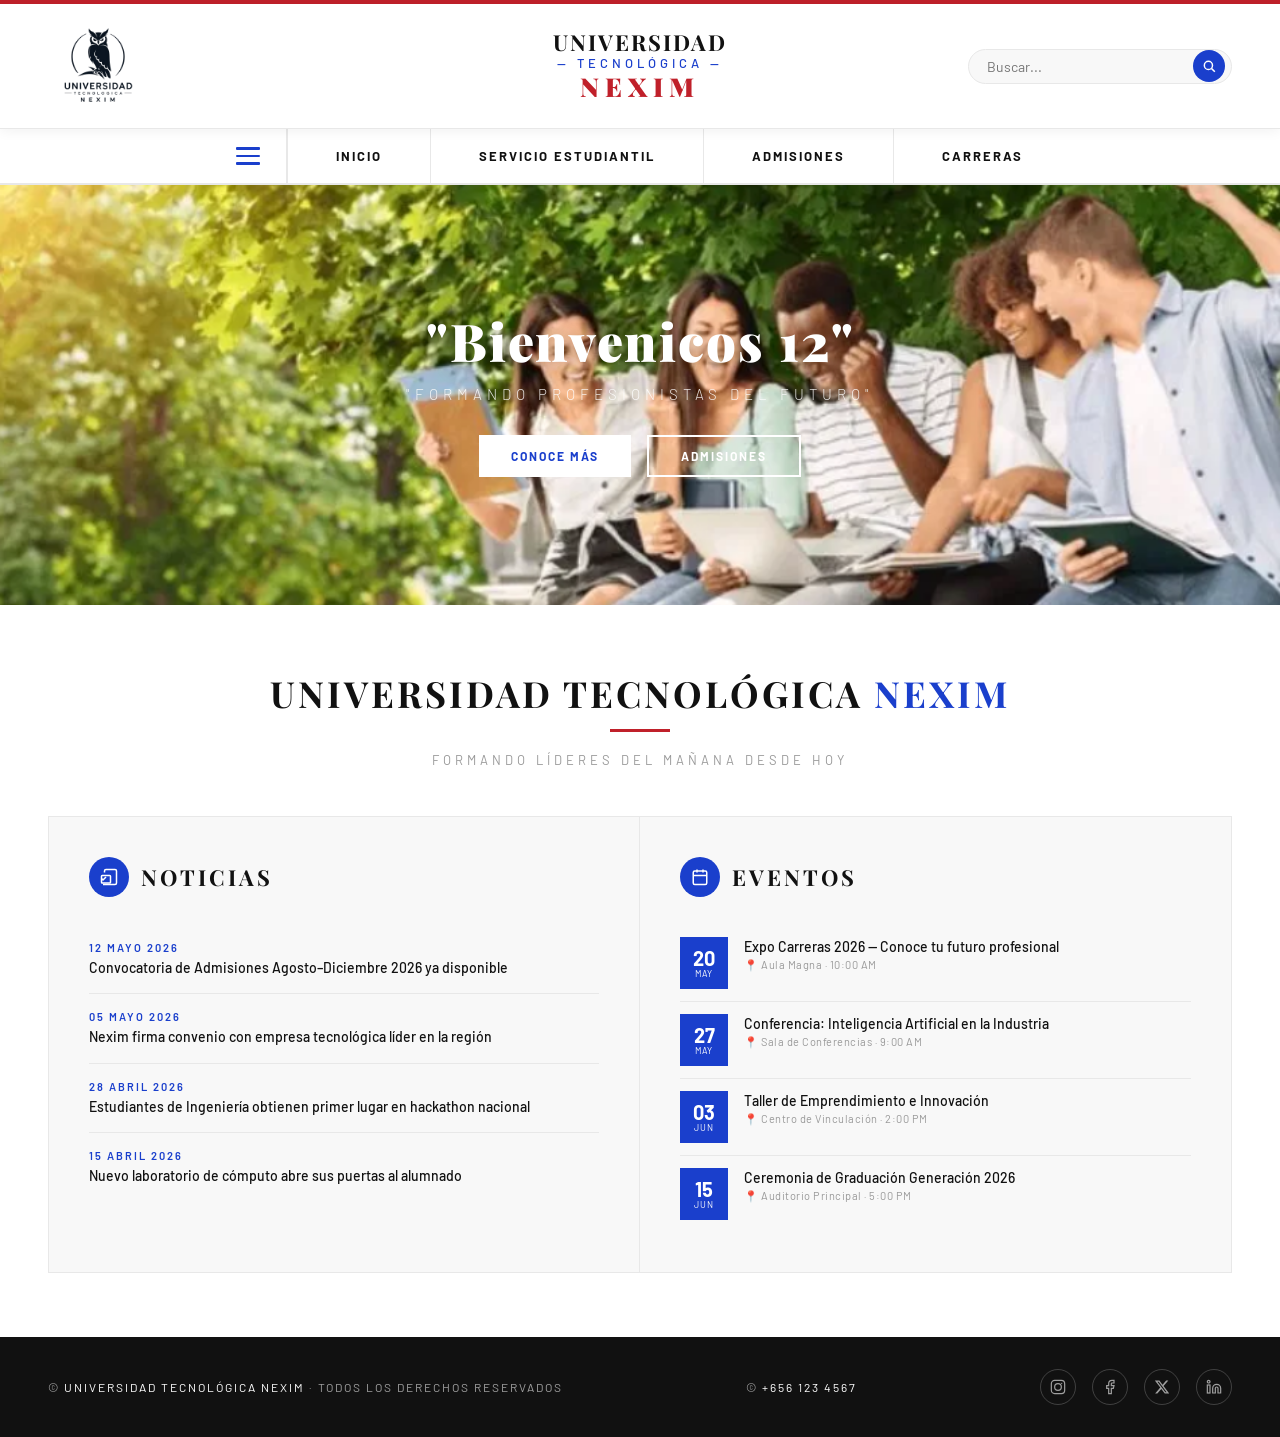
==== commit c50f4a28: "feat: titulo principal de portada" ====
--- a/index.html
+++ b/index.html
@@ -84,7 +84,7 @@
 <section class="hero">
   <div class="hero-pattern"></div>
   <div class="hero-content">
-    <h1>Bienvenidos</h1>
+    <h1>"Bienvenicos 12"</h1>
     <p>"Formando Profesionistas del Futuro"</p>
     <div class="hero-cta">
       <a href="carreras.html" class="btn-primary">Conoce más</a>
@@ -175,41 +175,34 @@
 
 <!-- FOOTER -->
 <footer>
-  <div class="copy">© 2026 <span>Universidad Tecnológica Nexim</span> · Todos los derechos reservados</div>
-  <div class="copy">Contacto: <span>+656 123 4567</span></div>
-  <form class="newsletter" onsubmit="event.preventDefault(); alert('¡Gracias por suscribirte!'); this.reset();">
-  <label for="newsletter-email">Suscríbete a nuestro boletín</label>
-  <div class="newsletter-row">
-    <input type="email" id="newsletter-email" placeholder="tucorreo@ejemplo.com" required>
-    <button type="submit">Suscribirme</button>
-  </div>
-  </form>
+  <div class="copy">© <span>Universidad Tecnológica Nexim</span> · Todos los derechos reservados</div>
+  <div class="copy">© <span>+656 123 4567</span></div>
   <div class="social-links">
-        <a href="https://www.instagram.com/" target="_blank" rel="noopener" title="Instagram">
-        <svg width="16" height="16" fill="none" stroke="currentColor" stroke-width="1.8" viewBox="0 0 24 24">
-            <rect x="2" y="2" width="20" height="20" rx="5" ry="5"/>
-            <circle cx="12" cy="12" r="5"/>
-            <circle cx="17.5" cy="6.5" r="1" fill="currentColor" stroke="none"/>
-        </svg>
-        </a>
-        <a href="https://www.facebook.com/" target="_blank" rel="noopener" title="Facebook">
-        <svg width="16" height="16" fill="none" stroke="currentColor" stroke-width="1.8" viewBox="0 0 24 24">
-            <path d="M18 2h-3a5 5 0 0 0-5 5v3H7v4h3v8h4v-8h3l1-4h-4V7a1 1 0 0 1 1-1h3z"/>
-        </svg>
-        </a>
-        <a href="https://x.com/" target="_blank" rel="noopener" title="Twitter"></a>
-        <svg width="16" height="16" fill="currentColor" viewBox="0 0 24 24">
-            <path d="M18.244 2.25h3.308l-7.227 8.26 8.502 11.24H16.17l-5.214-6.817L4.99 21.75H1.68l7.73-8.835L1.254 2.25H8.08l4.713 6.231zm-1.161 17.52h1.833L7.084 4.126H5.117z"/>
-        </svg>
-        </a>
-        <a href="https://www.linkedin.com/" target="_blank" rel="noopener" title="LinkedIn"></a>
-        <svg width="16" height="16" fill="none" stroke="currentColor" stroke-width="1.8" viewBox="0 0 24 24">
-            <path d="M16 8a6 6 0 0 1 6 6v7h-4v-7a2 2 0 0 0-2-2 2 2 0 0 0-2 2v7h-4v-7a6 6 0 0 1 6-6z"/>
-            <rect x="2" y="9" width="4" height="12"/>
-            <circle cx="4" cy="4" r="2"/>
-        </svg>
-        </a>
-    </div>
+    <a href="#" title="Instagram">
+      <svg width="16" height="16" fill="none" stroke="currentColor" stroke-width="1.8" viewBox="0 0 24 24">
+        <rect x="2" y="2" width="20" height="20" rx="5" ry="5"/>
+        <circle cx="12" cy="12" r="5"/>
+        <circle cx="17.5" cy="6.5" r="1" fill="currentColor" stroke="none"/>
+      </svg>
+    </a>
+    <a href="#" title="Facebook">
+      <svg width="16" height="16" fill="none" stroke="currentColor" stroke-width="1.8" viewBox="0 0 24 24">
+        <path d="M18 2h-3a5 5 0 0 0-5 5v3H7v4h3v8h4v-8h3l1-4h-4V7a1 1 0 0 1 1-1h3z"/>
+      </svg>
+    </a>
+    <a href="#" title="Twitter">
+      <svg width="16" height="16" fill="currentColor" viewBox="0 0 24 24">
+        <path d="M18.244 2.25h3.308l-7.227 8.26 8.502 11.24H16.17l-5.214-6.817L4.99 21.75H1.68l7.73-8.835L1.254 2.25H8.08l4.713 6.231zm-1.161 17.52h1.833L7.084 4.126H5.117z"/>
+      </svg>
+    </a>
+    <a href="#" title="LinkedIn">
+      <svg width="16" height="16" fill="none" stroke="currentColor" stroke-width="1.8" viewBox="0 0 24 24">
+        <path d="M16 8a6 6 0 0 1 6 6v7h-4v-7a2 2 0 0 0-2-2 2 2 0 0 0-2 2v7h-4v-7a6 6 0 0 1 6-6z"/>
+        <rect x="2" y="9" width="4" height="12"/>
+        <circle cx="4" cy="4" r="2"/>
+      </svg>
+    </a>
+  </div>
 </footer>
 
 <style>
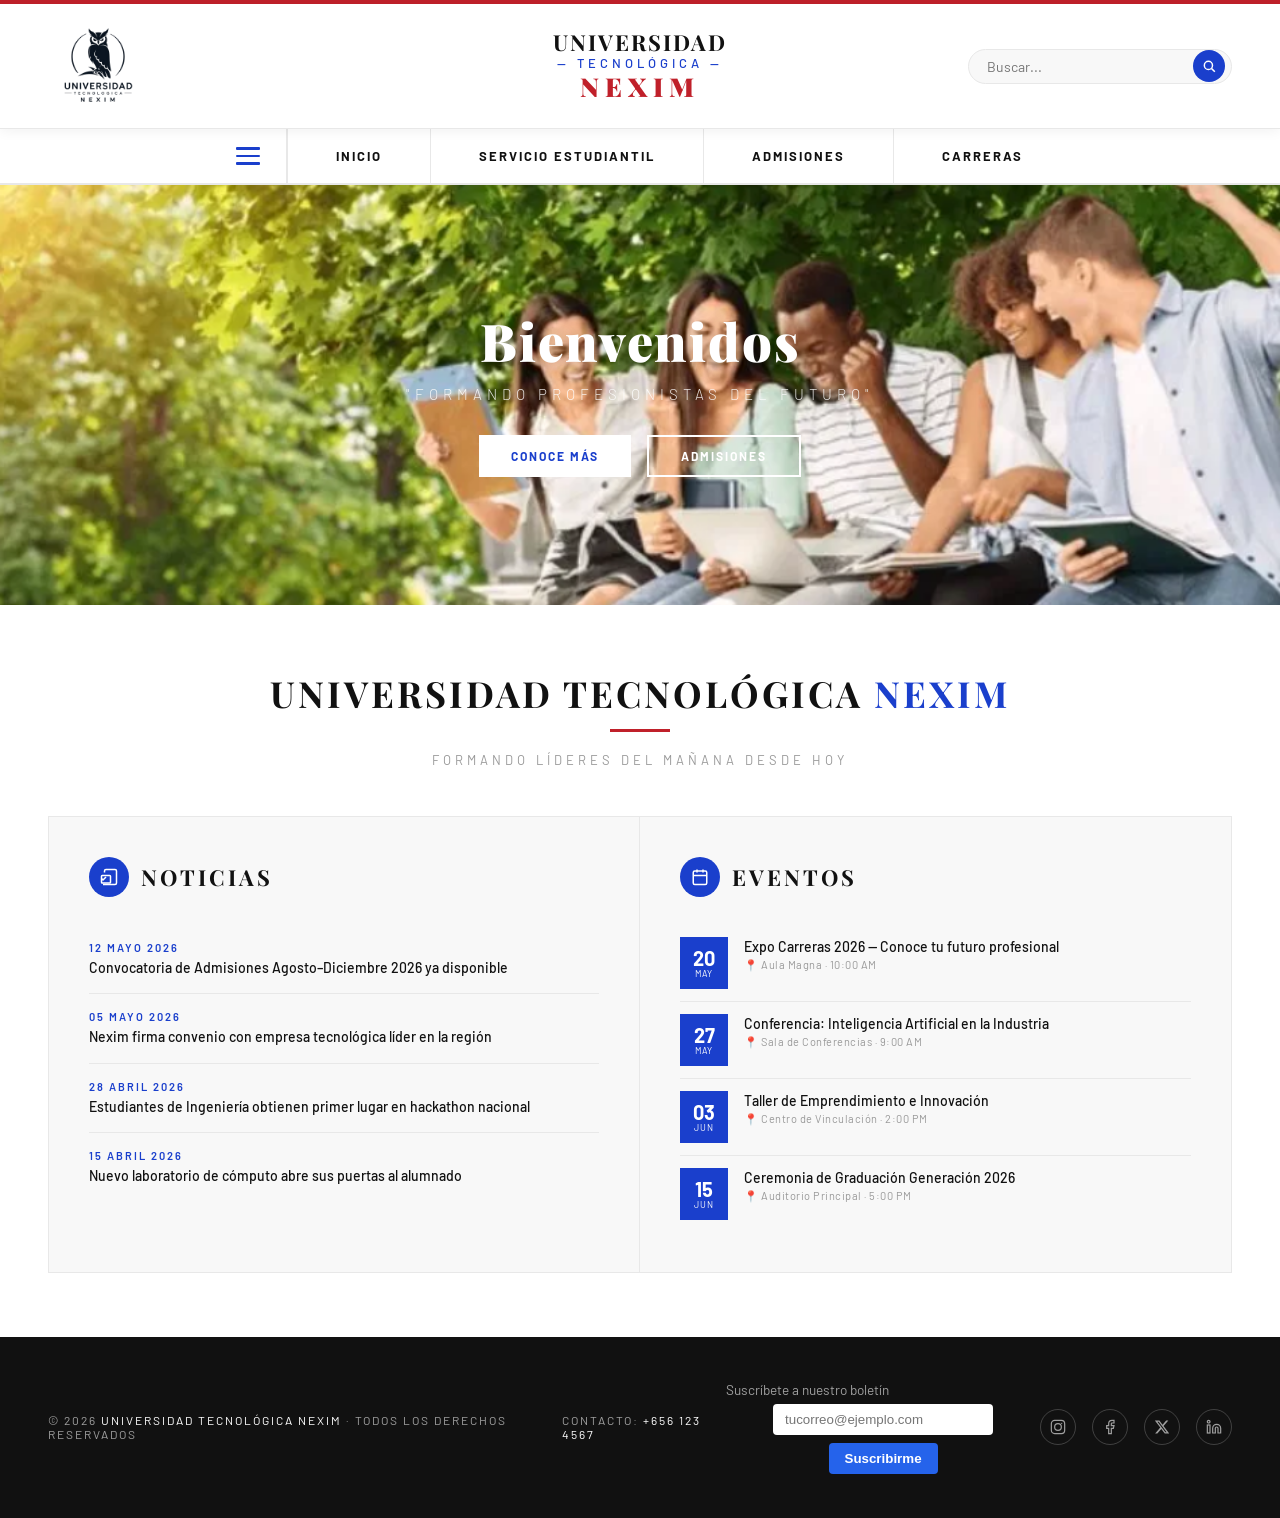
==== commit 701491e0: "fix: corregidas etiquetas de enlace de Twitter y LinkedIn en footer" ====
--- a/index.html
+++ b/index.html
@@ -84,7 +84,7 @@
 <section class="hero">
   <div class="hero-pattern"></div>
   <div class="hero-content">
-    <h1>"Bienvenicos 12"</h1>
+    <h1>Bienvenidos</h1>
     <p>"Formando Profesionistas del Futuro"</p>
     <div class="hero-cta">
       <a href="carreras.html" class="btn-primary">Conoce más</a>
@@ -175,34 +175,41 @@
 
 <!-- FOOTER -->
 <footer>
-  <div class="copy">© <span>Universidad Tecnológica Nexim</span> · Todos los derechos reservados</div>
-  <div class="copy">© <span>+656 123 4567</span></div>
+  <div class="copy">© 2026 <span>Universidad Tecnológica Nexim</span> · Todos los derechos reservados</div>
+  <div class="copy">Contacto: <span>+656 123 4567</span></div>
+  <form class="newsletter" onsubmit="event.preventDefault(); alert('¡Gracias por suscribirte!'); this.reset();">
+  <label for="newsletter-email">Suscríbete a nuestro boletín</label>
+  <div class="newsletter-row">
+    <input type="email" id="newsletter-email" placeholder="tucorreo@ejemplo.com" required>
+    <button type="submit">Suscribirme</button>
+  </div>
+  </form>
   <div class="social-links">
-    <a href="#" title="Instagram">
-      <svg width="16" height="16" fill="none" stroke="currentColor" stroke-width="1.8" viewBox="0 0 24 24">
-        <rect x="2" y="2" width="20" height="20" rx="5" ry="5"/>
-        <circle cx="12" cy="12" r="5"/>
-        <circle cx="17.5" cy="6.5" r="1" fill="currentColor" stroke="none"/>
-      </svg>
-    </a>
-    <a href="#" title="Facebook">
-      <svg width="16" height="16" fill="none" stroke="currentColor" stroke-width="1.8" viewBox="0 0 24 24">
-        <path d="M18 2h-3a5 5 0 0 0-5 5v3H7v4h3v8h4v-8h3l1-4h-4V7a1 1 0 0 1 1-1h3z"/>
-      </svg>
-    </a>
-    <a href="#" title="Twitter">
-      <svg width="16" height="16" fill="currentColor" viewBox="0 0 24 24">
-        <path d="M18.244 2.25h3.308l-7.227 8.26 8.502 11.24H16.17l-5.214-6.817L4.99 21.75H1.68l7.73-8.835L1.254 2.25H8.08l4.713 6.231zm-1.161 17.52h1.833L7.084 4.126H5.117z"/>
-      </svg>
-    </a>
-    <a href="#" title="LinkedIn">
-      <svg width="16" height="16" fill="none" stroke="currentColor" stroke-width="1.8" viewBox="0 0 24 24">
-        <path d="M16 8a6 6 0 0 1 6 6v7h-4v-7a2 2 0 0 0-2-2 2 2 0 0 0-2 2v7h-4v-7a6 6 0 0 1 6-6z"/>
-        <rect x="2" y="9" width="4" height="12"/>
-        <circle cx="4" cy="4" r="2"/>
-      </svg>
-    </a>
-  </div>
+        <a href="https://www.instagram.com/" target="_blank" rel="noopener" title="Instagram">
+        <svg width="16" height="16" fill="none" stroke="currentColor" stroke-width="1.8" viewBox="0 0 24 24">
+            <rect x="2" y="2" width="20" height="20" rx="5" ry="5"/>
+            <circle cx="12" cy="12" r="5"/>
+            <circle cx="17.5" cy="6.5" r="1" fill="currentColor" stroke="none"/>
+        </svg>
+        </a>
+        <a href="https://www.facebook.com/" target="_blank" rel="noopener" title="Facebook">
+        <svg width="16" height="16" fill="none" stroke="currentColor" stroke-width="1.8" viewBox="0 0 24 24">
+            <path d="M18 2h-3a5 5 0 0 0-5 5v3H7v4h3v8h4v-8h3l1-4h-4V7a1 1 0 0 1 1-1h3z"/>
+        </svg>
+        </a>
+        <a href="https://x.com/" target="_blank" rel="noopener" title="Twitter">
+            <svg width="16" height="16" fill="currentColor" viewBox="0 0 24 24">
+                <path d="M18.244 2.25h3.308l-7.227 8.26 8.502 11.24H16.17l-5.214-6.817L4.99 21.75H1.68l7.73-8.835L1.254 2.25H8.08l4.713 6.231zm-1.161 17.52h1.833L7.084 4.126H5.117z"/>
+            </svg>
+        </a>
+        <a href="https://www.linkedin.com/" target="_blank" rel="noopener" title="LinkedIn">
+            <svg width="16" height="16" fill="none" stroke="currentColor" stroke-width="1.8" viewBox="0 0 24 24">
+                <path d="M16 8a6 6 0 0 1 6 6v7h-4v-7a2 2 0 0 0-2-2 2 2 0 0 0-2 2v7h-4v-7a6 6 0 0 1 6-6z"/>
+                <rect x="2" y="9" width="4" height="12"/>
+                <circle cx="4" cy="4" r="2"/>
+            </svg>
+        </a>
+    </div>
 </footer>
 
 <style>
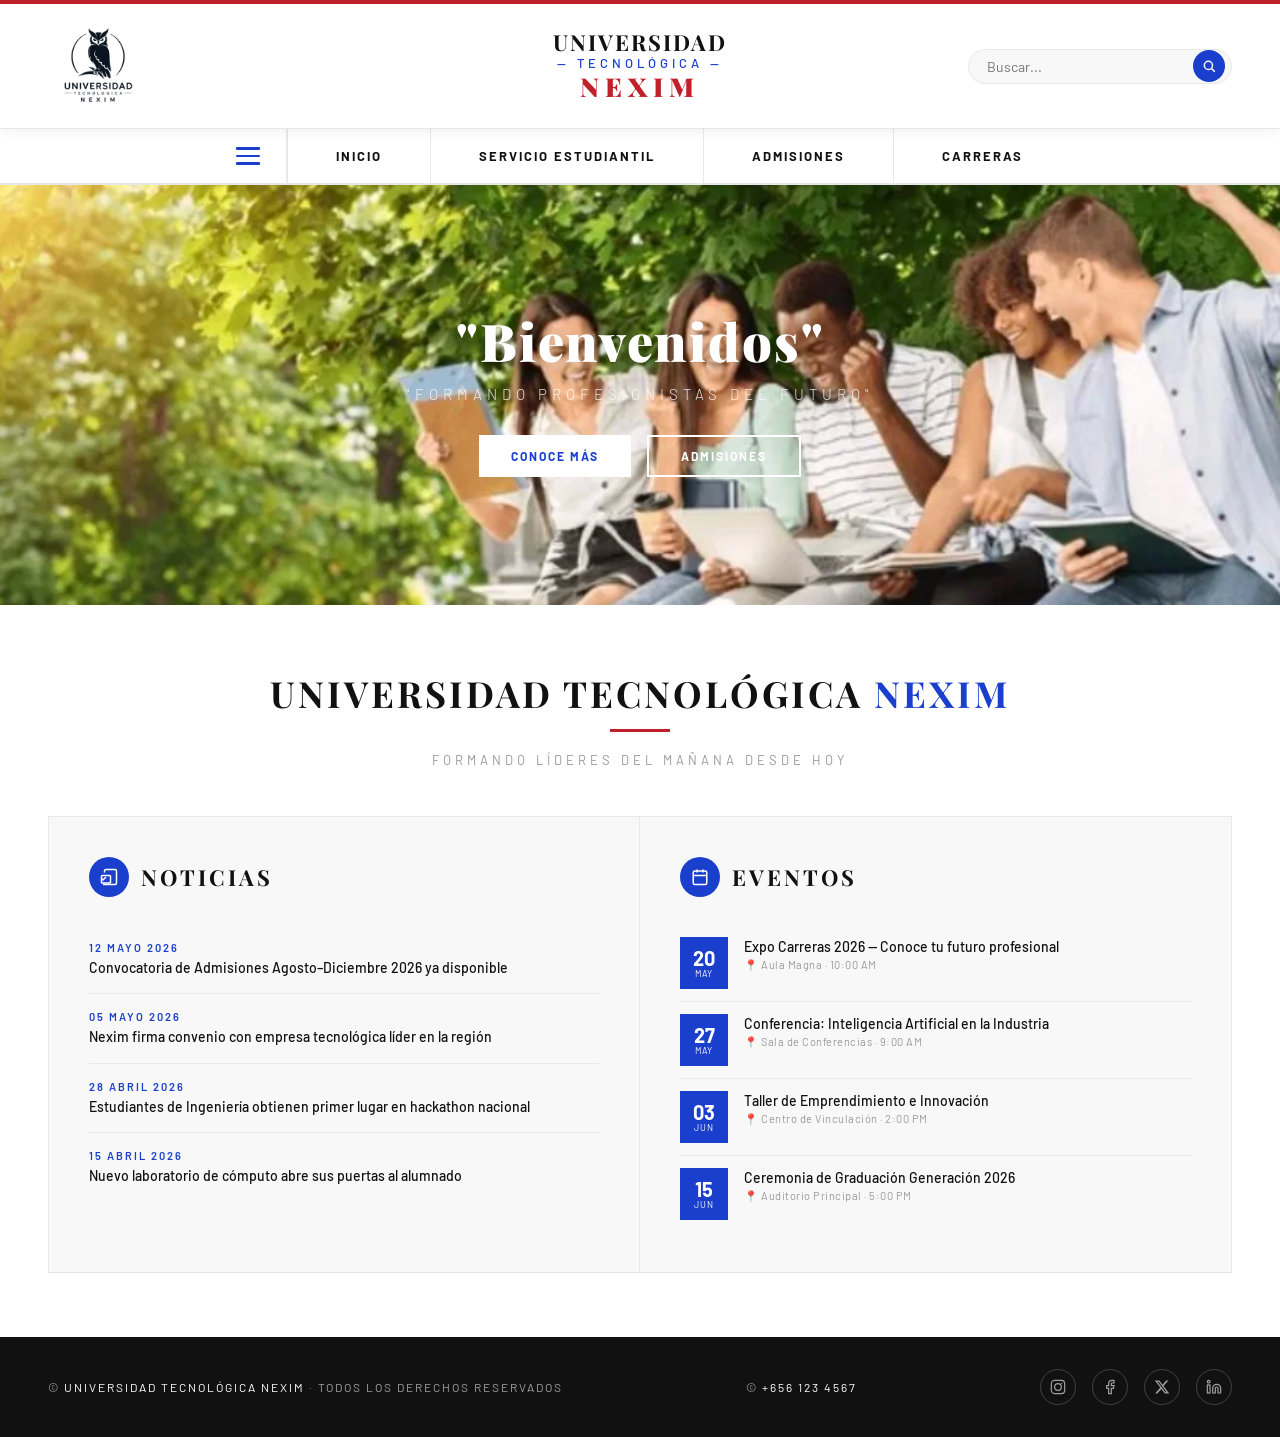
==== commit 3ce857e9: "fix: Título principal corregido de Bienvenicos 12 por Bienvenidos" ====
--- a/index.html
+++ b/index.html
@@ -84,7 +84,7 @@
 <section class="hero">
   <div class="hero-pattern"></div>
   <div class="hero-content">
-    <h1>Bienvenidos</h1>
+    <h1>"Bienvenidos"</h1>
     <p>"Formando Profesionistas del Futuro"</p>
     <div class="hero-cta">
       <a href="carreras.html" class="btn-primary">Conoce más</a>
@@ -175,41 +175,34 @@
 
 <!-- FOOTER -->
 <footer>
-  <div class="copy">© 2026 <span>Universidad Tecnológica Nexim</span> · Todos los derechos reservados</div>
-  <div class="copy">Contacto: <span>+656 123 4567</span></div>
-  <form class="newsletter" onsubmit="event.preventDefault(); alert('¡Gracias por suscribirte!'); this.reset();">
-  <label for="newsletter-email">Suscríbete a nuestro boletín</label>
-  <div class="newsletter-row">
-    <input type="email" id="newsletter-email" placeholder="tucorreo@ejemplo.com" required>
-    <button type="submit">Suscribirme</button>
-  </div>
-  </form>
+  <div class="copy">© <span>Universidad Tecnológica Nexim</span> · Todos los derechos reservados</div>
+  <div class="copy">© <span>+656 123 4567</span></div>
   <div class="social-links">
-        <a href="https://www.instagram.com/" target="_blank" rel="noopener" title="Instagram">
-        <svg width="16" height="16" fill="none" stroke="currentColor" stroke-width="1.8" viewBox="0 0 24 24">
-            <rect x="2" y="2" width="20" height="20" rx="5" ry="5"/>
-            <circle cx="12" cy="12" r="5"/>
-            <circle cx="17.5" cy="6.5" r="1" fill="currentColor" stroke="none"/>
-        </svg>
-        </a>
-        <a href="https://www.facebook.com/" target="_blank" rel="noopener" title="Facebook">
-        <svg width="16" height="16" fill="none" stroke="currentColor" stroke-width="1.8" viewBox="0 0 24 24">
-            <path d="M18 2h-3a5 5 0 0 0-5 5v3H7v4h3v8h4v-8h3l1-4h-4V7a1 1 0 0 1 1-1h3z"/>
-        </svg>
-        </a>
-        <a href="https://x.com/" target="_blank" rel="noopener" title="Twitter">
-            <svg width="16" height="16" fill="currentColor" viewBox="0 0 24 24">
-                <path d="M18.244 2.25h3.308l-7.227 8.26 8.502 11.24H16.17l-5.214-6.817L4.99 21.75H1.68l7.73-8.835L1.254 2.25H8.08l4.713 6.231zm-1.161 17.52h1.833L7.084 4.126H5.117z"/>
-            </svg>
-        </a>
-        <a href="https://www.linkedin.com/" target="_blank" rel="noopener" title="LinkedIn">
-            <svg width="16" height="16" fill="none" stroke="currentColor" stroke-width="1.8" viewBox="0 0 24 24">
-                <path d="M16 8a6 6 0 0 1 6 6v7h-4v-7a2 2 0 0 0-2-2 2 2 0 0 0-2 2v7h-4v-7a6 6 0 0 1 6-6z"/>
-                <rect x="2" y="9" width="4" height="12"/>
-                <circle cx="4" cy="4" r="2"/>
-            </svg>
-        </a>
-    </div>
+    <a href="#" title="Instagram">
+      <svg width="16" height="16" fill="none" stroke="currentColor" stroke-width="1.8" viewBox="0 0 24 24">
+        <rect x="2" y="2" width="20" height="20" rx="5" ry="5"/>
+        <circle cx="12" cy="12" r="5"/>
+        <circle cx="17.5" cy="6.5" r="1" fill="currentColor" stroke="none"/>
+      </svg>
+    </a>
+    <a href="#" title="Facebook">
+      <svg width="16" height="16" fill="none" stroke="currentColor" stroke-width="1.8" viewBox="0 0 24 24">
+        <path d="M18 2h-3a5 5 0 0 0-5 5v3H7v4h3v8h4v-8h3l1-4h-4V7a1 1 0 0 1 1-1h3z"/>
+      </svg>
+    </a>
+    <a href="#" title="Twitter">
+      <svg width="16" height="16" fill="currentColor" viewBox="0 0 24 24">
+        <path d="M18.244 2.25h3.308l-7.227 8.26 8.502 11.24H16.17l-5.214-6.817L4.99 21.75H1.68l7.73-8.835L1.254 2.25H8.08l4.713 6.231zm-1.161 17.52h1.833L7.084 4.126H5.117z"/>
+      </svg>
+    </a>
+    <a href="#" title="LinkedIn">
+      <svg width="16" height="16" fill="none" stroke="currentColor" stroke-width="1.8" viewBox="0 0 24 24">
+        <path d="M16 8a6 6 0 0 1 6 6v7h-4v-7a2 2 0 0 0-2-2 2 2 0 0 0-2 2v7h-4v-7a6 6 0 0 1 6-6z"/>
+        <rect x="2" y="9" width="4" height="12"/>
+        <circle cx="4" cy="4" r="2"/>
+      </svg>
+    </a>
+  </div>
 </footer>
 
 <style>
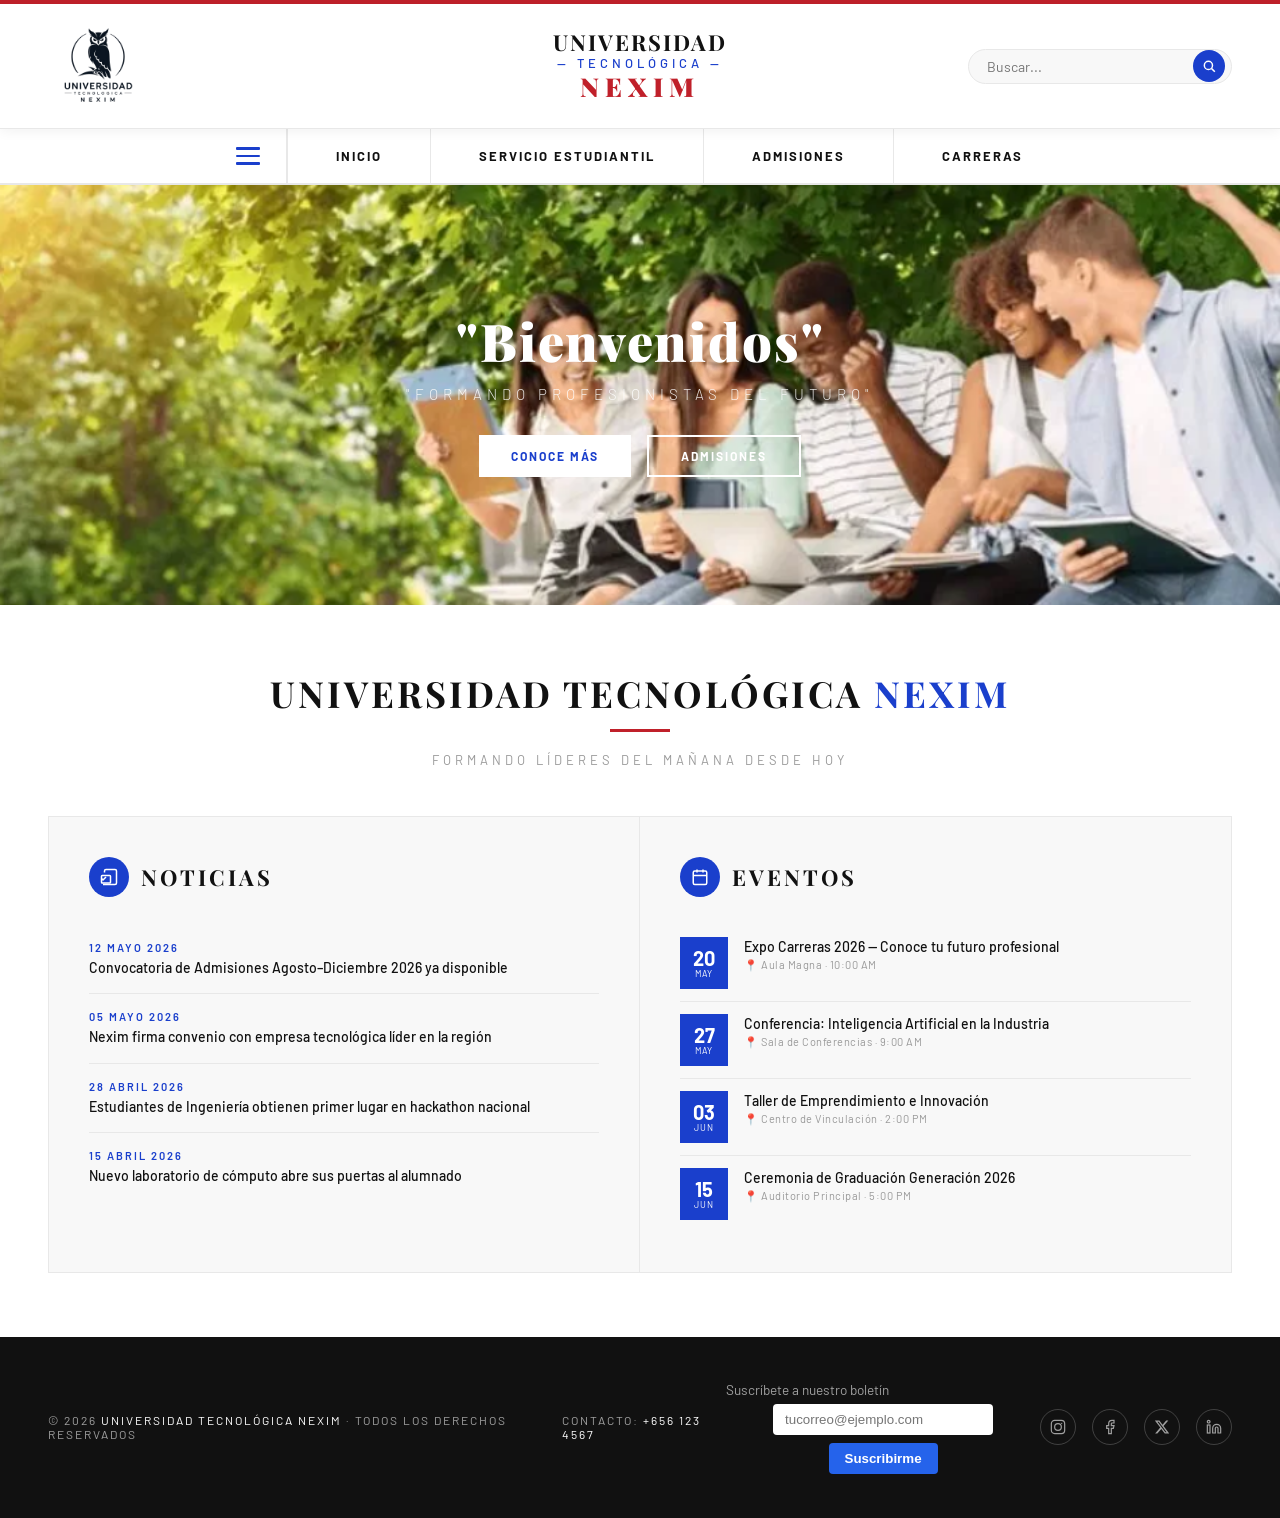
==== commit ac5b7631: "Merge branch 'main' into feature/equipoB-footer-contacto" ====
--- a/index.html
+++ b/index.html
@@ -175,34 +175,41 @@
 
 <!-- FOOTER -->
 <footer>
-  <div class="copy">© <span>Universidad Tecnológica Nexim</span> · Todos los derechos reservados</div>
-  <div class="copy">© <span>+656 123 4567</span></div>
+  <div class="copy">© 2026 <span>Universidad Tecnológica Nexim</span> · Todos los derechos reservados</div>
+  <div class="copy">Contacto: <span>+656 123 4567</span></div>
+  <form class="newsletter" onsubmit="event.preventDefault(); alert('¡Gracias por suscribirte!'); this.reset();">
+  <label for="newsletter-email">Suscríbete a nuestro boletín</label>
+  <div class="newsletter-row">
+    <input type="email" id="newsletter-email" placeholder="tucorreo@ejemplo.com" required>
+    <button type="submit">Suscribirme</button>
+  </div>
+  </form>
   <div class="social-links">
-    <a href="#" title="Instagram">
-      <svg width="16" height="16" fill="none" stroke="currentColor" stroke-width="1.8" viewBox="0 0 24 24">
-        <rect x="2" y="2" width="20" height="20" rx="5" ry="5"/>
-        <circle cx="12" cy="12" r="5"/>
-        <circle cx="17.5" cy="6.5" r="1" fill="currentColor" stroke="none"/>
-      </svg>
-    </a>
-    <a href="#" title="Facebook">
-      <svg width="16" height="16" fill="none" stroke="currentColor" stroke-width="1.8" viewBox="0 0 24 24">
-        <path d="M18 2h-3a5 5 0 0 0-5 5v3H7v4h3v8h4v-8h3l1-4h-4V7a1 1 0 0 1 1-1h3z"/>
-      </svg>
-    </a>
-    <a href="#" title="Twitter">
-      <svg width="16" height="16" fill="currentColor" viewBox="0 0 24 24">
-        <path d="M18.244 2.25h3.308l-7.227 8.26 8.502 11.24H16.17l-5.214-6.817L4.99 21.75H1.68l7.73-8.835L1.254 2.25H8.08l4.713 6.231zm-1.161 17.52h1.833L7.084 4.126H5.117z"/>
-      </svg>
-    </a>
-    <a href="#" title="LinkedIn">
-      <svg width="16" height="16" fill="none" stroke="currentColor" stroke-width="1.8" viewBox="0 0 24 24">
-        <path d="M16 8a6 6 0 0 1 6 6v7h-4v-7a2 2 0 0 0-2-2 2 2 0 0 0-2 2v7h-4v-7a6 6 0 0 1 6-6z"/>
-        <rect x="2" y="9" width="4" height="12"/>
-        <circle cx="4" cy="4" r="2"/>
-      </svg>
-    </a>
-  </div>
+        <a href="https://www.instagram.com/" target="_blank" rel="noopener" title="Instagram">
+        <svg width="16" height="16" fill="none" stroke="currentColor" stroke-width="1.8" viewBox="0 0 24 24">
+            <rect x="2" y="2" width="20" height="20" rx="5" ry="5"/>
+            <circle cx="12" cy="12" r="5"/>
+            <circle cx="17.5" cy="6.5" r="1" fill="currentColor" stroke="none"/>
+        </svg>
+        </a>
+        <a href="https://www.facebook.com/" target="_blank" rel="noopener" title="Facebook">
+        <svg width="16" height="16" fill="none" stroke="currentColor" stroke-width="1.8" viewBox="0 0 24 24">
+            <path d="M18 2h-3a5 5 0 0 0-5 5v3H7v4h3v8h4v-8h3l1-4h-4V7a1 1 0 0 1 1-1h3z"/>
+        </svg>
+        </a>
+        <a href="https://x.com/" target="_blank" rel="noopener" title="Twitter">
+            <svg width="16" height="16" fill="currentColor" viewBox="0 0 24 24">
+                <path d="M18.244 2.25h3.308l-7.227 8.26 8.502 11.24H16.17l-5.214-6.817L4.99 21.75H1.68l7.73-8.835L1.254 2.25H8.08l4.713 6.231zm-1.161 17.52h1.833L7.084 4.126H5.117z"/>
+            </svg>
+        </a>
+        <a href="https://www.linkedin.com/" target="_blank" rel="noopener" title="LinkedIn">
+            <svg width="16" height="16" fill="none" stroke="currentColor" stroke-width="1.8" viewBox="0 0 24 24">
+                <path d="M16 8a6 6 0 0 1 6 6v7h-4v-7a2 2 0 0 0-2-2 2 2 0 0 0-2 2v7h-4v-7a6 6 0 0 1 6-6z"/>
+                <rect x="2" y="9" width="4" height="12"/>
+                <circle cx="4" cy="4" r="2"/>
+            </svg>
+        </a>
+    </div>
 </footer>
 
 <style>
